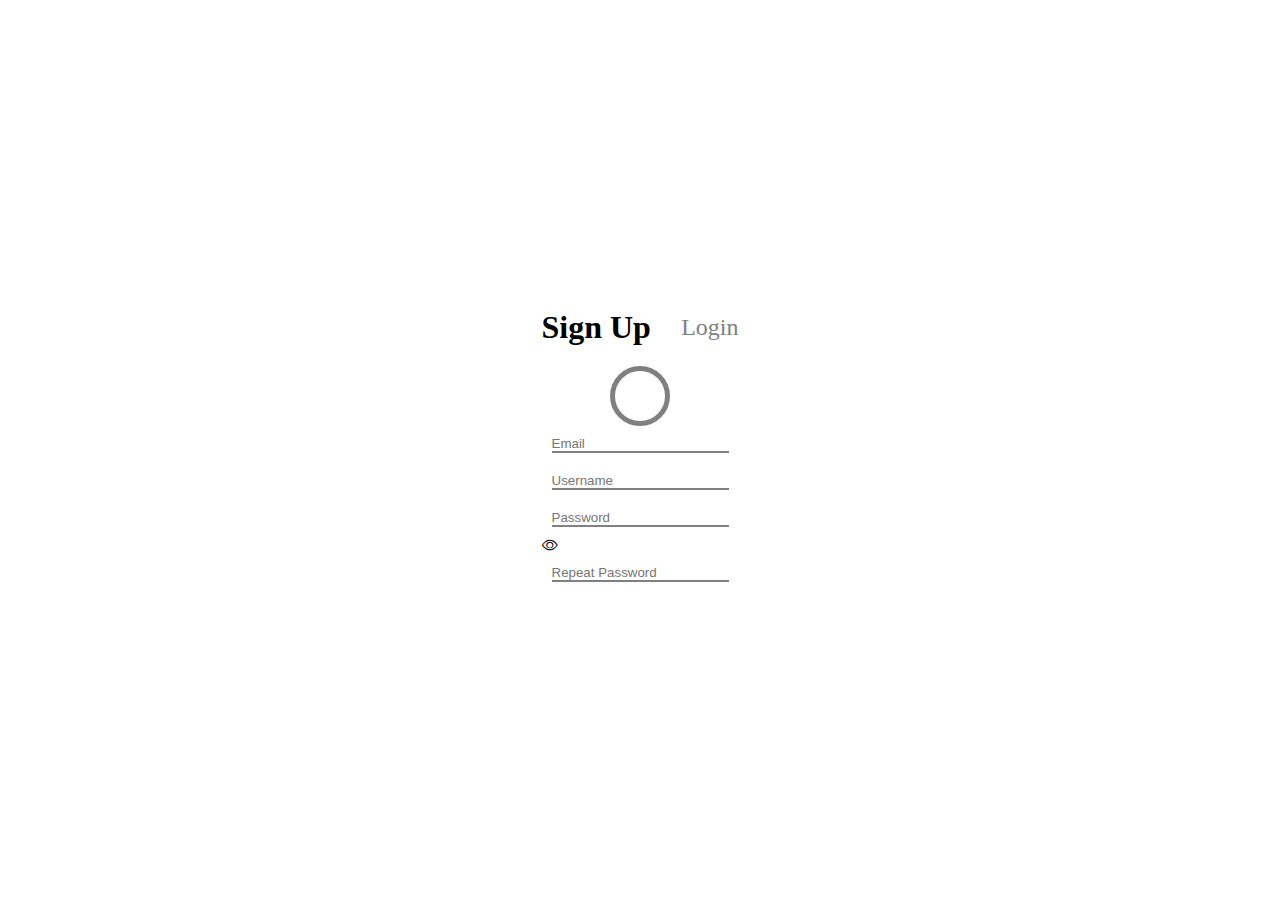
==== index.html @ b65ec34f "initial commit" ====
<!DOCTYPE html>
<html lang="en">
<head>
    <meta charset="UTF-8">
    <meta http-equiv="X-UA-Compatible" content="IE=edge">
    <meta name="viewport" content="width=device-width, initial-scale=1.0">
    <title>Sign Up</title>
    <link rel="stylesheet" href="style.css">
    <link href="https://cdn.jsdelivr.net/npm/bootstrap@5.1.3/dist/css/bootstrap.min.css" rel="stylesheet" integrity="sha384-1BmE4kWBq78iYhFldvKuhfTAU6auU8tT94WrHftjDbrCEXSU1oBoqyl2QvZ6jIW3" crossorigin="anonymous">
    <link rel="stylesheet" href="https://cdn.jsdelivr.net/npm/bootstrap-icons@1.5.0/font/bootstrap-icons.css">
    <link rel="stylesheet" href="https://cdnjs.cloudflare.com/ajax/libs/font-awesome/6.1.1/css/all.min.css" integrity="sha512-KfkfwYDsLkIlwQp6LFnl8zNdLGxu9YAA1QvwINks4PhcElQSvqcyVLLD9aMhXd13uQjoXtEKNosOWaZqXgel0g==" crossorigin="anonymous" referrerpolicy="no-referrer" />
    <link href="https://cdnjs.cloudflare.com/ajax/libs/font-awesome/5.13.0/css/all.min.css" rel="stylesheet">
    <link rel="stylesheet" href="https://cdnjs.cloudflare.com/ajax/libs/font-awesome/6.0.0-beta2/css/all.min.css" integrity="sha512-YWzhKL2whUzgiheMoBFwW8CKV4qpHQAEuvilg9FAn5VJUDwKZZxkJNuGM4XkWuk94WCrrwslk8yWNGmY1EduTA==" crossorigin="anonymous" referrerpolicy="no-referrer" />
</head>
<body>
    <div class="container">
        <div class="wrapper">
            <div class="top">
                <h1>Sign Up</h1>
                <h2>Login</h2>
                
            </div>
            <div class="c">
                <div class="circle">
                    <i class="fa-solid fa-camera fa-2x" style="color: grey;"></i>
                </div>
            </div>
            
            <div class="inputs">
                <input type="email" class="email" placeholder="Email">
                <input type="text" class="user" placeholder="Username">
                <input type="password" name="" id="" class="pass" placeholder="Password">
                <!-- <i class="fa-thin fa-eye"></i>
                <i class="fa-light fa-eye"></i> -->
                <i class="bi bi-eye"></i>
                <input type="password" name="" id="" class="rpass" placeholder="Repeat Password">
            </div>
        </div>
    </div>
    
</body>
</html>
---- style.css ----
*{
    margin: 0;
    padding: 0;

}
.container{
    height: 100vh;
    background-color: white;
    display: flex;
    align-items: center;
    justify-content: center;
}
.wrappper{
    width: 500px;
    background-color: whitesmoke;
    border-radius: 25px;
    height: 600px;
    display: flex;
    flex-direction: column;
}
.top{
    display: flex;
    align-items: center;
    justify-content: space-between;
    width: 100%;
}
.top h2{
    font-weight: 100;
    color: grey;
    margin-left: 20px;
}
.c{
    display: flex;
    align-items: center;
    justify-content: center;
    width: 100%;
}
.circle{
    width: 50px;
    height: 50px;
    border: 5px solid grey;
    border-radius: 100%;
    display: flex;
    align-items: center;
    justify-content: center;
    margin-top: 20px;
    
}
.inputs{
    display: flex;
    width: 100%;
    flex-direction: column;
}
.inputs input{
    margin: 10px;
    border: none;
    border-bottom: 2px solid grey;
    background-color: transparent;
    outline: none;
    font-weight: 300;
}
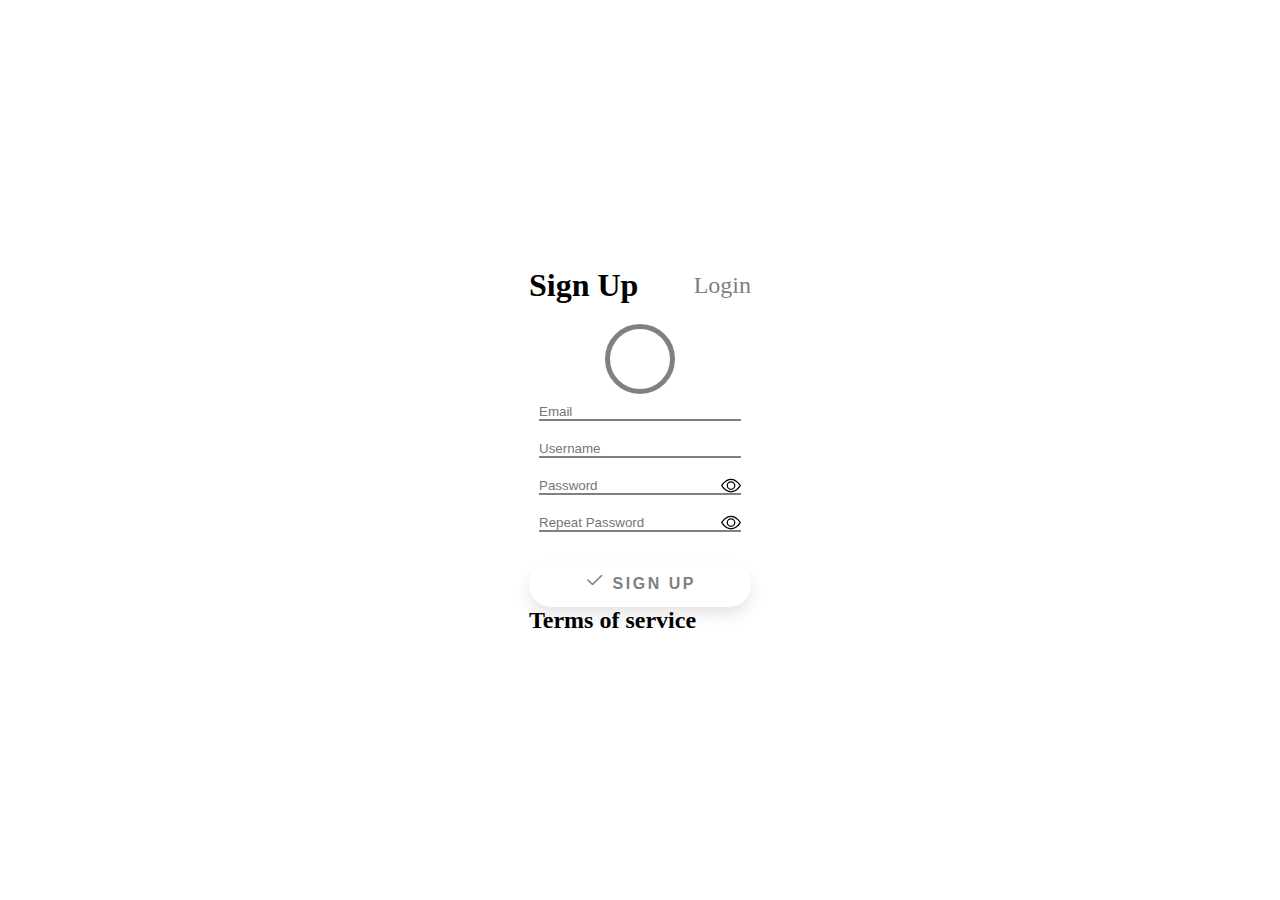
==== commit 544e941c: "second commit" ====
--- a/index.html
+++ b/index.html
@@ -30,11 +30,12 @@
                 <input type="email" class="email" placeholder="Email">
                 <input type="text" class="user" placeholder="Username">
                 <input type="password" name="" id="" class="pass" placeholder="Password">
-                <!-- <i class="fa-thin fa-eye"></i>
-                <i class="fa-light fa-eye"></i> -->
-                <i class="bi bi-eye"></i>
                 <input type="password" name="" id="" class="rpass" placeholder="Repeat Password">
             </div>
+            <div class="wrap">
+                <button class="button"><i class="bi bi-check2" style="font-size: 1.3rem; margin-right: 5px;margin-bottom: 5px; color: gray;"></i><h2>Sign Up</h2></button>
+            </div>
+            <div class="terms"><h2>Terms of service</h2></div>
         </div>
     </div>
     
--- a/style.css
+++ b/style.css
@@ -36,8 +36,8 @@
     width: 100%;
 }
 .circle{
-    width: 50px;
-    height: 50px;
+    width: 60px;
+    height: 60px;
     border: 5px solid grey;
     border-radius: 100%;
     display: flex;
@@ -58,4 +58,50 @@
     background-color: transparent;
     outline: none;
     font-weight: 300;
-}+}
+.inputs .pass,.rpass{
+    padding-right: 25px;
+    background: url(eye.svg) no-repeat right;
+    background-size: 20px;
+    cursor: pointer;
+}
+
+.wrap {
+    height: 100%;
+    margin-top: 20px;
+    display: flex;
+    align-items: center;
+    justify-content: center;
+  }
+  
+  .button {
+    width: 100%;
+    height: 45px;
+    font-family: 'Roboto', sans-serif;
+    font-size: 11px;
+    text-transform: uppercase;
+    letter-spacing: 2.5px;
+    font-weight: 500;
+    color: #000;
+    background-color: #fff;
+    border: none;
+    border-radius: 45px;
+    box-shadow: 0px 8px 15px rgba(0, 0, 0, 0.1);
+    transition: all 0.3s ease 0s;
+    cursor: pointer;
+    outline: none;
+    display: flex;
+    align-items: center;
+    justify-content: center;
+    }
+  
+  .button:hover {
+    background-color: #2EE59D;
+    box-shadow: 0px 15px 20px rgba(46, 229, 157, 0.4);
+    color: #fff;
+    transform: translateY(-7px);
+  }
+  .button h2{
+      font-size: medium;
+      color: gray;
+  }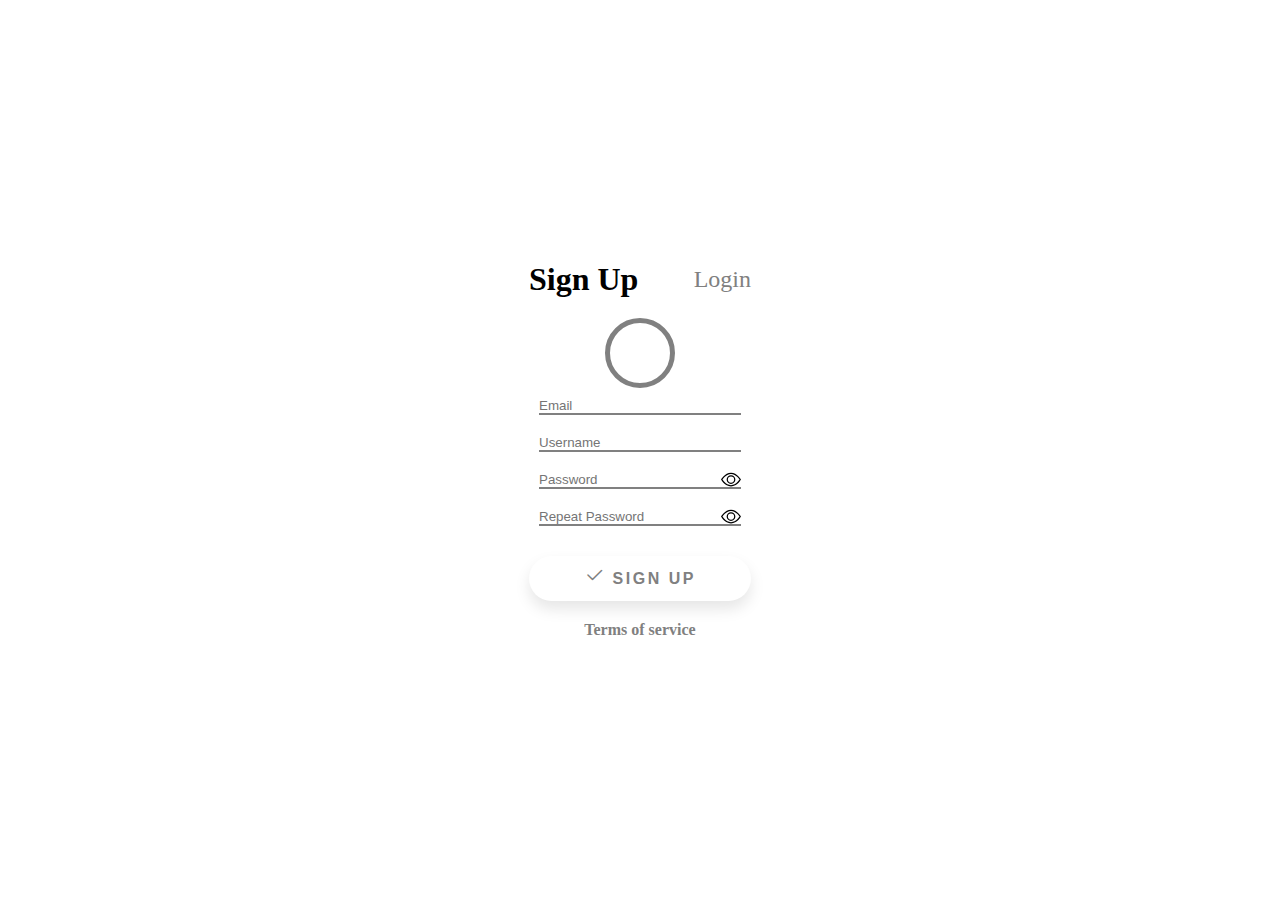
==== commit 77d5d5e6: "wrap up" ====
--- a/index.html
+++ b/index.html
@@ -17,7 +17,7 @@
         <div class="wrapper">
             <div class="top">
                 <h1>Sign Up</h1>
-                <h2>Login</h2>
+                <a href="login.html"><h2>Login</h2></a>
                 
             </div>
             <div class="c">
--- a/style.css
+++ b/style.css
@@ -11,7 +11,7 @@
     justify-content: center;
 }
 .wrappper{
-    width: 500px;
+    width: 600px;
     background-color: whitesmoke;
     border-radius: 25px;
     height: 600px;
@@ -28,6 +28,9 @@
     font-weight: 100;
     color: grey;
     margin-left: 20px;
+    font-size: 1.5em;
+    cursor: pointer;
+    text-decoration: none;
 }
 .c{
     display: flex;
@@ -104,4 +107,67 @@
   .button h2{
       font-size: medium;
       color: gray;
-  }+  }
+  .terms{
+      display: flex;
+      align-items: center;
+      justify-content: center;
+      margin-top: 20px;
+      color: gray;
+  }
+  .terms h2{
+      font-size: medium;
+      color: gray;
+      text-decoration: none;
+  }
+  .social{
+      margin-top: 10px;
+      display: flex;
+      align-items: center;
+      justify-content: space-around;
+  }
+
+  .social .google{
+      height: 30px;
+      width: 30px;
+      border-radius: 50%;
+      background-color: brown;
+      display: flex;
+      align-items: center;
+      justify-content: center;
+      cursor: pointer;
+  }
+  .social .github{
+    height: 30px;
+    width: 30px;
+    border-radius: 50%;
+    background-color: #4078c0;
+    display: flex;
+    align-items: center;
+    justify-content: center;
+    cursor: pointer;
+}
+.social .twitter{
+    height: 30px;
+    width: 30px;
+    border-radius: 50%;
+    background-color: #1DA1F2;
+    display: flex;
+    align-items: center;
+    justify-content: center;
+    cursor: pointer;
+}
+.social .fb{
+    height: 30px;
+    width: 30px;
+    border-radius: 50%;
+    background-color:#4267B2;
+    display: flex;
+    align-items: center;
+    justify-content: center;
+    cursor: pointer;
+}
+a:link, a:hover, a:focus, a:active {
+    text-decoration: none;
+    color: inherit;
+}